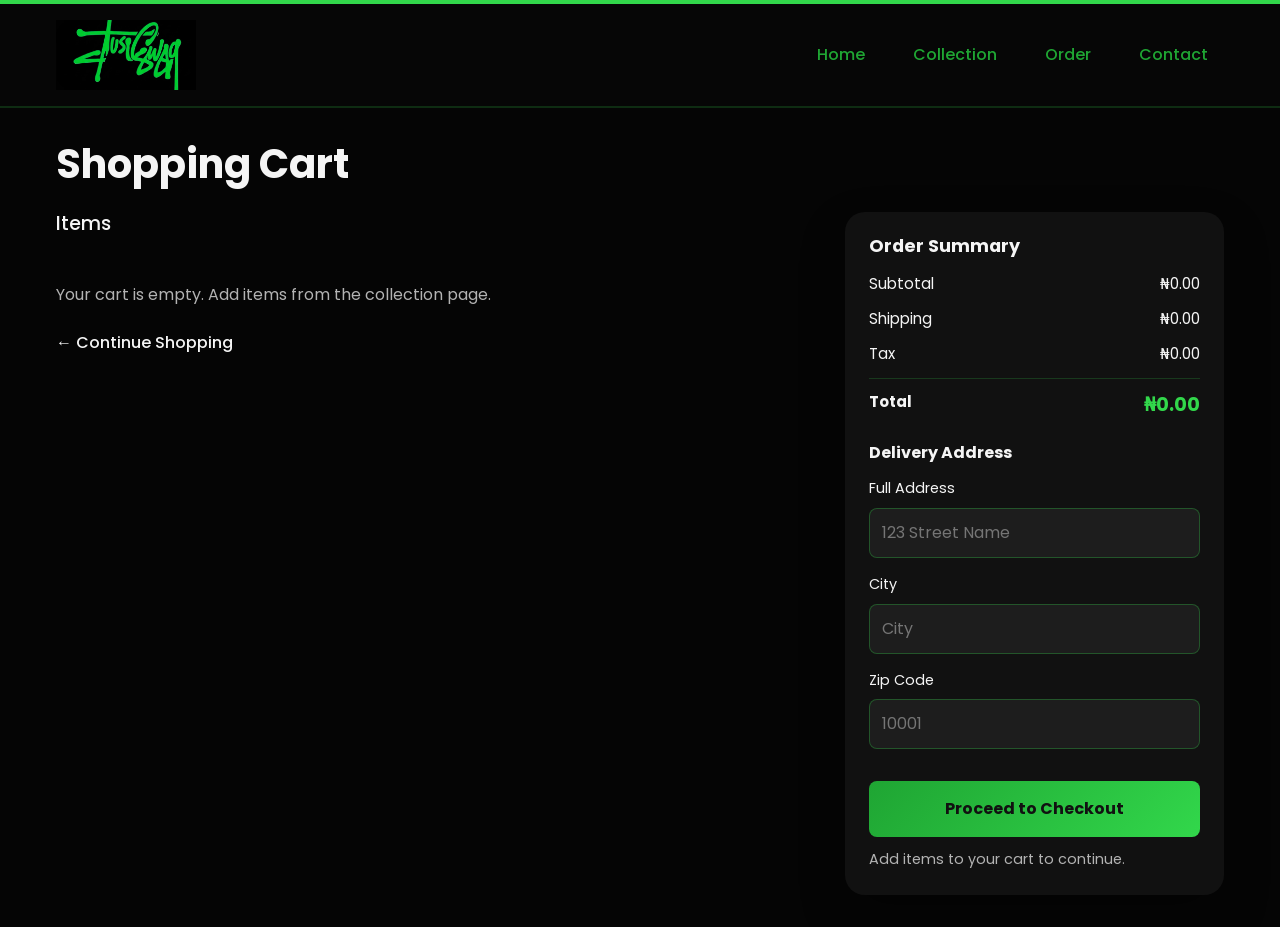
==== order.html @ cfcd5524 "Add files via upload" ====
<!doctype html>
<html lang="en">

<head>
    <meta charset="utf-8">
    <meta name="viewport" content="width=device-width, initial-scale=1">
    <title>Order - JUST SWAG</title>
    <link href="https://cdn.jsdelivr.net/npm/bootstrap@5.3.2/dist/css/bootstrap.min.css" rel="stylesheet">
    <link href="https://fonts.googleapis.com/css2?family=Poppins:wght@400;600;700&display=swap" rel="stylesheet">
    <style>
        :root {
            --brand: #1fa533;
            --accent: #32D74B;
            --bg: #050505;
            --surface: #111;
            --text: #f5f5f5;
            --muted: #b3b3b3;
        }

        * {
            box-sizing: border-box;
        }

        html,
        body {
            width: 100%;
            overflow-x: hidden;
        }

        body {
            background: var(--bg);
            font-family: 'Poppins', sans-serif;
            color: var(--text);
            margin: 0;
            padding: 0;
        }

        header {
            background: #060606;
            border-top: 4px solid var(--accent);
            border-bottom: 2px solid rgba(50, 215, 75, 0.18);
            padding: 1rem 0;
            position: sticky;
            top: 0;
            z-index: 1000;
        }

        .navbar {
            max-width: 1200px;
            margin: 0 auto;
            padding: 0 1rem;
            display: flex;
            align-items: center;
            justify-content: space-between;
        }

        .brand-logo {
            background-image: url('./js logo.jpeg');
            display: flex;
            align-items: center;
            gap: 1rem;
            cursor: pointer;
            text-decoration: none;
            color: inherit;
            flex-shrink: 0;
        }

        .brand-logo img {
            width: 140px;
            height: 70px;
            border-radius: 18px;
            object-fit: cover;
        }

        .mobile-menu-toggle {
            display: none;
            background: none;
            border: none;
            color: var(--accent);
            font-size: 1.5rem;
            cursor: pointer;
            z-index: 1001;
            padding: 0.5rem;
        }

        .mobile-menu-toggle:hover {
            color: var(--brand);
        }

        nav {
            display: flex;
            align-items: center;
            gap: 2rem;
        }

        nav ul {
            display: flex;
            list-style: none;
            margin: 0;
            padding: 0;
            gap: 2rem;
        }

        nav li {
            margin: 0;
        }

        .nav-link {
            color: var(--brand) !important;
            font-weight: 500;
            transition: color 0.3s;
            position: relative;
            text-decoration: none;
            display: inline-block;
        }

        .nav-link:hover,
        .nav-link.active {
            color: var(--accent) !important;
        }

        .nav-link::after {
            content: '';
            position: absolute;
            bottom: -4px;
            left: 0;
            width: 0;
            height: 2px;
            background: var(--accent);
            transition: width 0.3s;
        }

        .order-badge {
            display: inline-flex;
            align-items: center;
            justify-content: center;
            margin-left: 0.45rem;
            min-width: 22px;
            height: 22px;
            padding: 0 0.4rem;
            border-radius: 999px;
            background: var(--accent);
            color: #111;
            font-size: 0.75rem;
            font-weight: 700;
        }

        .remove-btn {
            background: transparent;
            border: 1px solid rgba(255, 255, 255, 0.15);
            color: var(--muted);
            padding: 0.55rem 0.9rem;
            border-radius: 0.5rem;
            cursor: pointer;
            transition: all 0.2s ease;
            font-size: 0.85rem;
            margin-top: 0.5rem;
        }

        .remove-btn:hover {
            background: rgba(220, 53, 69, 0.15);
            color: #fff;
            border-color: rgba(220, 53, 69, 0.35);
        }

        .empty-cart {
            color: var(--muted);
            padding: 1.5rem 0;
            font-size: 1rem;
        }

        .nav-link:hover::after,
        .nav-link.active::after {
            width: 100%;
        }

        main {
            max-width: 1200px;
            margin: 0 auto;
            padding: 2rem 1rem;
        }

        h2 {
            font-size: clamp(1.5rem, 4vw, 2.5rem);
            font-weight: 700;
            margin-bottom: 1.5rem;
        }

        .page-layout {
            display: grid;
            grid-template-columns: 2fr 1fr;
            gap: 2rem;
        }

        .cart-section h3 {
            font-size: 1.2rem;
            margin-top: 0;
            margin-bottom: 1.5rem;
        }

        .cart-item {
            background: var(--surface);
            border-radius: 1rem;
            padding: 1.5rem;
            margin-bottom: 1rem;
            display: grid;
            grid-template-columns: auto 1fr auto auto;
            gap: 1rem;
            align-items: center;
        }

        .item-image {
            width: 100px;
            height: 100px;
            background: linear-gradient(135deg, rgba(31, 165, 51, 0.1), rgba(50, 215, 75, 0.1));
            border-radius: 0.5rem;
            display: flex;
            align-items: center;
            justify-content: center;
            color: var(--muted);
            font-size: 0.85rem;
            flex-shrink: 0;
        }

        .item-details h6 {
            margin: 0 0 0.25rem;
            font-weight: 600;
            font-size: 1rem;
        }

        .item-details small {
            color: var(--muted);
            font-size: 0.85rem;
        }

        .item-price {
            font-weight: 600;
            min-width: 80px;
            text-align: right;
        }

        .qty-control {
            display: flex;
            align-items: center;
            gap: 0.5rem;
            min-width: 120px;
        }

        .qty-btn {
            border: 1px solid var(--accent);
            background: transparent;
            color: var(--text);
            width: 32px;
            height: 32px;
            padding: 0;
            font-size: 1rem;
            cursor: pointer;
            border-radius: 0.4rem;
            transition: all 0.3s;
        }

        .qty-btn:hover {
            background: var(--brand);
            border-color: var(--brand);
            color: #111;
        }

        .qty-input {
            width: 50px;
            background: transparent;
            border: 1px solid var(--accent);
            color: var(--text);
            text-align: center;
            padding: 0.5rem;
            border-radius: 0.4rem;
        }

        .continue-shopping {
            color: var(--text);
            text-decoration: none;
            font-weight: 500;
            transition: color 0.3s;
            display: inline-block;
            margin-bottom: 1rem;
        }

        .continue-shopping:hover {
            color: var(--accent);
        }

        .summary-card {
            background: var(--surface);
            border-radius: 1.25rem;
            padding: 1.5rem;
            box-shadow: 0 20px 45px rgba(0, 0, 0, 0.3);
            position: sticky;
            top: 100px;
        }

        .summary-card h5 {
            font-weight: 700;
            margin-bottom: 1rem;
            font-size: 1.1rem;
        }

        .summary-row {
            display: flex;
            justify-content: space-between;
            margin-bottom: 0.75rem;
            font-size: 0.95rem;
        }

        .summary-row.total {
            border-top: 1px solid rgba(50, 215, 75, 0.2);
            padding-top: 0.75rem;
            margin-top: 0.75rem;
            font-weight: 700;
        }

        .summary-row.total span:last-child {
            color: var(--accent);
            font-size: 1.2rem;
        }

        .form-section {
            margin-top: 1.5rem;
        }

        .form-section h6 {
            font-weight: 700;
            margin-bottom: 1rem;
            font-size: 1rem;
        }

        .form-group {
            margin-bottom: 1rem;
        }

        .form-group label {
            display: block;
            font-size: 0.9rem;
            margin-bottom: 0.5rem;
            color: var(--text);
        }

        .form-group input {
            width: 100%;
            padding: 0.75rem;
            background: rgba(255, 255, 255, 0.05);
            border: 1px solid rgba(50, 215, 75, 0.3);
            border-radius: 0.5rem;
            color: var(--text);
            font-family: 'Poppins', sans-serif;
            transition: border-color 0.3s;
        }

        .form-group input:focus {
            outline: none;
            border-color: var(--accent);
            box-shadow: 0 0 0 3px rgba(50, 215, 75, 0.1);
        }

        .checkout-btn {
            width: 100%;
            background: linear-gradient(135deg, var(--brand), var(--accent));
            color: #111;
            border: none;
            padding: 1rem;
            border-radius: 0.5rem;
            font-weight: 700;
            font-size: 1rem;
            cursor: pointer;
            transition: transform 0.2s, box-shadow 0.2s;
            margin-top: 1rem;
        }

        .checkout-btn:hover {
            transform: translateY(-2px);
            box-shadow: 0 12px 25px rgba(31, 165, 51, 0.3);
        }

        @media (max-width: 768px) {
            .mobile-menu-toggle {
                display: block;
            }

            .navbar {
                flex-wrap: wrap;
            }

            nav {
                display: none;
                position: absolute;
                top: 100%;
                left: 0;
                right: 0;
                background: #0a0a0a;
                border-bottom: 1px solid rgba(50, 215, 75, 0.1);
                padding: 1rem;
                flex-direction: column;
                gap: 0;
                width: 100%;
                z-index: 999;
            }

            nav.active {
                display: flex;
            }

            nav ul {
                flex-direction: column;
                gap: 0;
                width: 100%;
            }

            nav li {
                border-bottom: 1px solid rgba(50, 215, 75, 0.1);
                padding: 0.75rem 0;
            }

            nav li:last-child {
                border-bottom: none;
            }

            .nav-link {
                font-size: 1rem;
                padding: 0.5rem 0;
            }

            .brand-logo img {
                width: 110px;
                height: 55px;
            }

            main {
                padding: 1.5rem 1rem;
            }

            h2 {
                font-size: clamp(1.3rem, 3vw, 2rem);
            }

            .page-layout {
                grid-template-columns: 1fr;
                gap: 1.5rem;
            }

            .summary-card {
                position: static;
                order: -1;
            }

            .cart-item {
                grid-template-columns: auto 1fr;
                gap: 1rem;
            }

            .item-price,
            .qty-control {
                grid-column: 2;
            }

            .qty-control {
                margin-top: 0.5rem;
            }

            .item-image {
                width: 80px;
                height: 80px;
                grid-row: span 2;
            }
        }

        @media (max-width: 576px) {
            .navbar {
                padding: 0.75rem 1rem;
            }

            .brand-logo img {
                width: 100px;
                height: 50px;
            }

            main {
                padding: 1rem;
            }

            h2 {
                font-size: clamp(1.2rem, 2.5vw, 1.5rem);
                margin-bottom: 1rem;
            }

            .cart-item {
                padding: 1rem;
                margin-bottom: 0.75rem;
                gap: 0.75rem;
            }

            .item-image {
                width: 70px;
                height: 70px;
                font-size: 0.75rem;
            }

            .item-details h6 {
                font-size: 0.9rem;
            }

            .item-details small {
                font-size: 0.75rem;
            }

            .item-price {
                font-size: 0.9rem;
                min-width: 70px;
            }

            .qty-control {
                min-width: 100px;
                font-size: 0.85rem;
            }

            .qty-btn {
                width: 28px;
                height: 28px;
                font-size: 0.9rem;
            }

            .qty-input {
                width: 40px;
                font-size: 0.8rem;
            }

            .summary-card {
                padding: 1.25rem;
            }

            .summary-card h5 {
                font-size: 1rem;
            }

            .summary-row {
                font-size: 0.85rem;
            }

            .summary-row.total span:last-child {
                font-size: 1rem;
            }

            .form-group input {
                padding: 0.65rem;
                font-size: 0.9rem;
            }

            .checkout-btn {
                padding: 0.85rem;
                font-size: 0.9rem;
            }
        }
    </style>
</head>

<body>
    <header>
        <div class="navbar">
            <a href="index.html" class="brand-logo">
                <img src="./js logo.jpeg" alt="JUST SWAG Logo">
            </a>
            <button class="mobile-menu-toggle" id="mobileMenuToggle">☰</button>
            <nav id="navMenu">
                <ul class="nav gap-3">
                    <li class="nav-item"><a class="nav-link" href="index.html">Home</a></li>
                    <li class="nav-item"><a class="nav-link" href="collection.html">Collection</a></li>
                    <li class="nav-item"><a class="nav-link" href="order.html">Order<span class="order-badge d-none"
                                id="orderBadge">0</span></a></li>
                    <li class="nav-item"><a class="nav-link" href="contact.html">Contact</a></li>
                </ul>
            </nav>
        </div>
    </header>

    <main>
        <h2>Shopping Cart</h2>
        <div class="page-layout">
            <div class="cart-section">
                <h3>Items</h3>
                <div id="cartItemsContainer"></div>
                <a href="collection.html" class="continue-shopping">← Continue Shopping</a>
            </div>

            <div class="summary-card">
                <h5>Order Summary</h5>
                <div class="summary-row">
                    <span>Subtotal</span>
                    <span id="subtotalAmount">$0.00</span>
                </div>
                <div class="summary-row">
                    <span>Shipping</span>
                    <span id="shippingAmount">$0.00</span>
                </div>
                <div class="summary-row">
                    <span>Tax</span>
                    <span id="taxAmount">$0.00</span>
                </div>
                <div class="summary-row total">
                    <span>Total</span>
                    <span id="totalAmount">₦0.00</span>
                </div>

                <div class="form-section">
                    <h6>Delivery Address</h6>
                    <div class="form-group">
                        <label for="addr">Full Address</label>
                        <input type="text" id="addr" placeholder="123 Street Name">
                    </div>
                    <div class="form-group">
                        <label for="city">City</label>
                        <input type="text" id="city" placeholder="City">
                    </div>
                    <div class="form-group">
                        <label for="zip">Zip Code</label>
                        <input type="text" id="zip" placeholder="10001">
                    </div>
                </div>

                <button class="checkout-btn" id="checkoutBtn" disabled>Proceed to Checkout</button>
                <div class="checkout-status" id="checkoutStatus"
                    style="margin-top:0.75rem; color:var(--muted); font-size:0.9rem; min-height:1.2rem;">Add items to
                    your cart to continue.</div>
            </div>
        </div>
    </main>

    <script src="order.js"></script>
    <script>
        document.getElementById('mobileMenuToggle').addEventListener('click', function () {
            const navMenu = document.getElementById('navMenu');
            navMenu.classList.toggle('active');
        });

        document.querySelectorAll('.nav-link').forEach(link => {
            link.addEventListener('click', function () {
                document.getElementById('navMenu').classList.remove('active');
            });
        });

        document.addEventListener('click', function (event) {
            const navMenu = document.getElementById('navMenu');
            const toggle = document.getElementById('mobileMenuToggle');
            if (!navMenu.contains(event.target) && !toggle.contains(event.target)) {
                navMenu.classList.remove('active');
            }
        });
    </script>
    <script src="https://cdn.jsdelivr.net/npm/bootstrap@5.3.2/dist/js/bootstrap.bundle.min.js"></script>
</body>

</html>
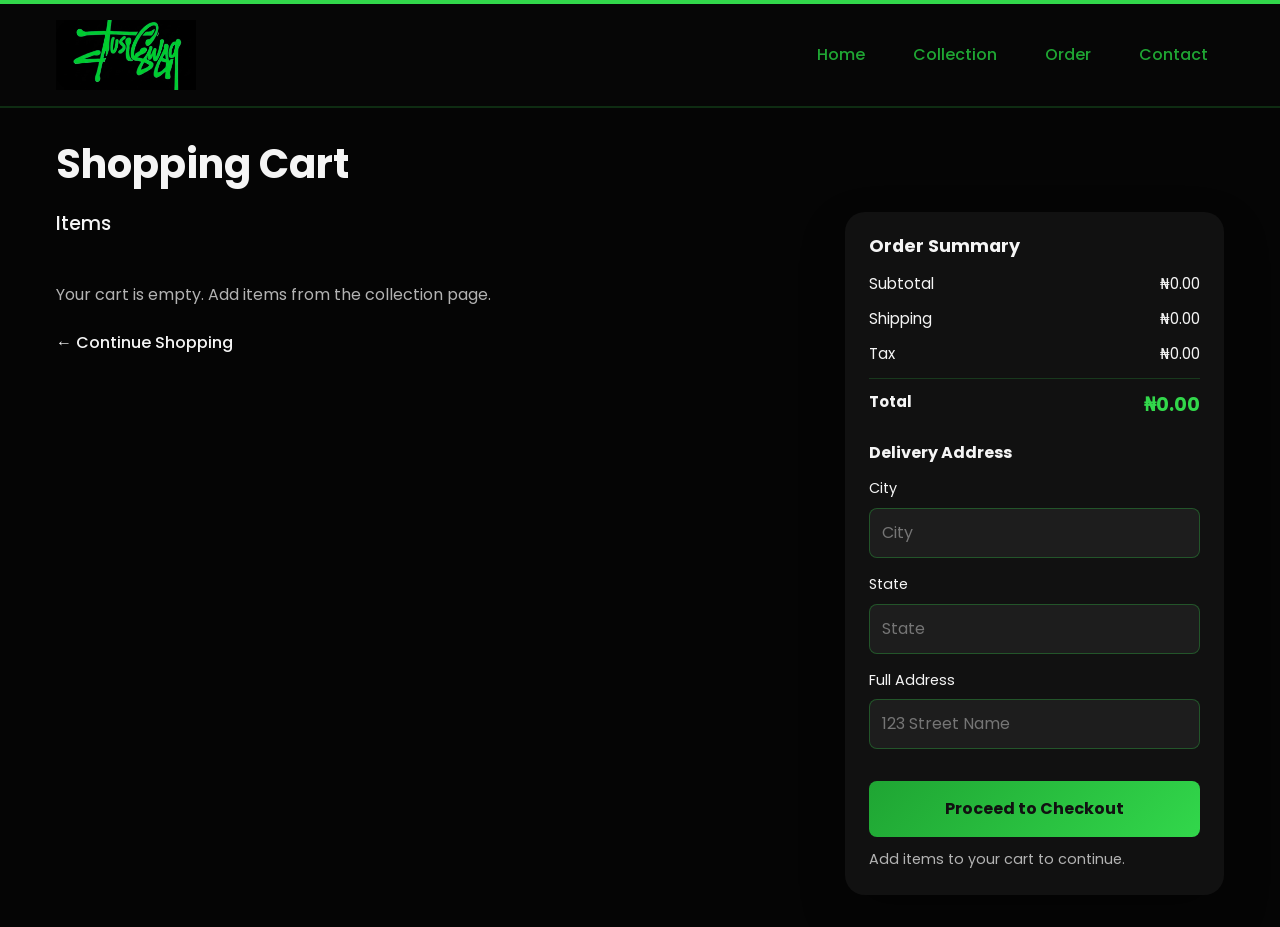
==== commit 51002bfd: "Add files via upload" ====
--- a/order.html
+++ b/order.html
@@ -609,17 +609,18 @@
 
                 <div class="form-section">
                     <h6>Delivery Address</h6>
-                    <div class="form-group">
-                        <label for="addr">Full Address</label>
-                        <input type="text" id="addr" placeholder="123 Street Name">
-                    </div>
+
                     <div class="form-group">
                         <label for="city">City</label>
                         <input type="text" id="city" placeholder="City">
                     </div>
                     <div class="form-group">
-                        <label for="zip">Zip Code</label>
-                        <input type="text" id="zip" placeholder="10001">
+                        <label for="zip">State</label>
+                        <input type="text" id="zip" placeholder="State">
+                    </div>
+                    <div class="form-group">
+                        <label for="addr">Full Address</label>
+                        <input type="text" id="addr" placeholder="123 Street Name">
                     </div>
                 </div>
 
